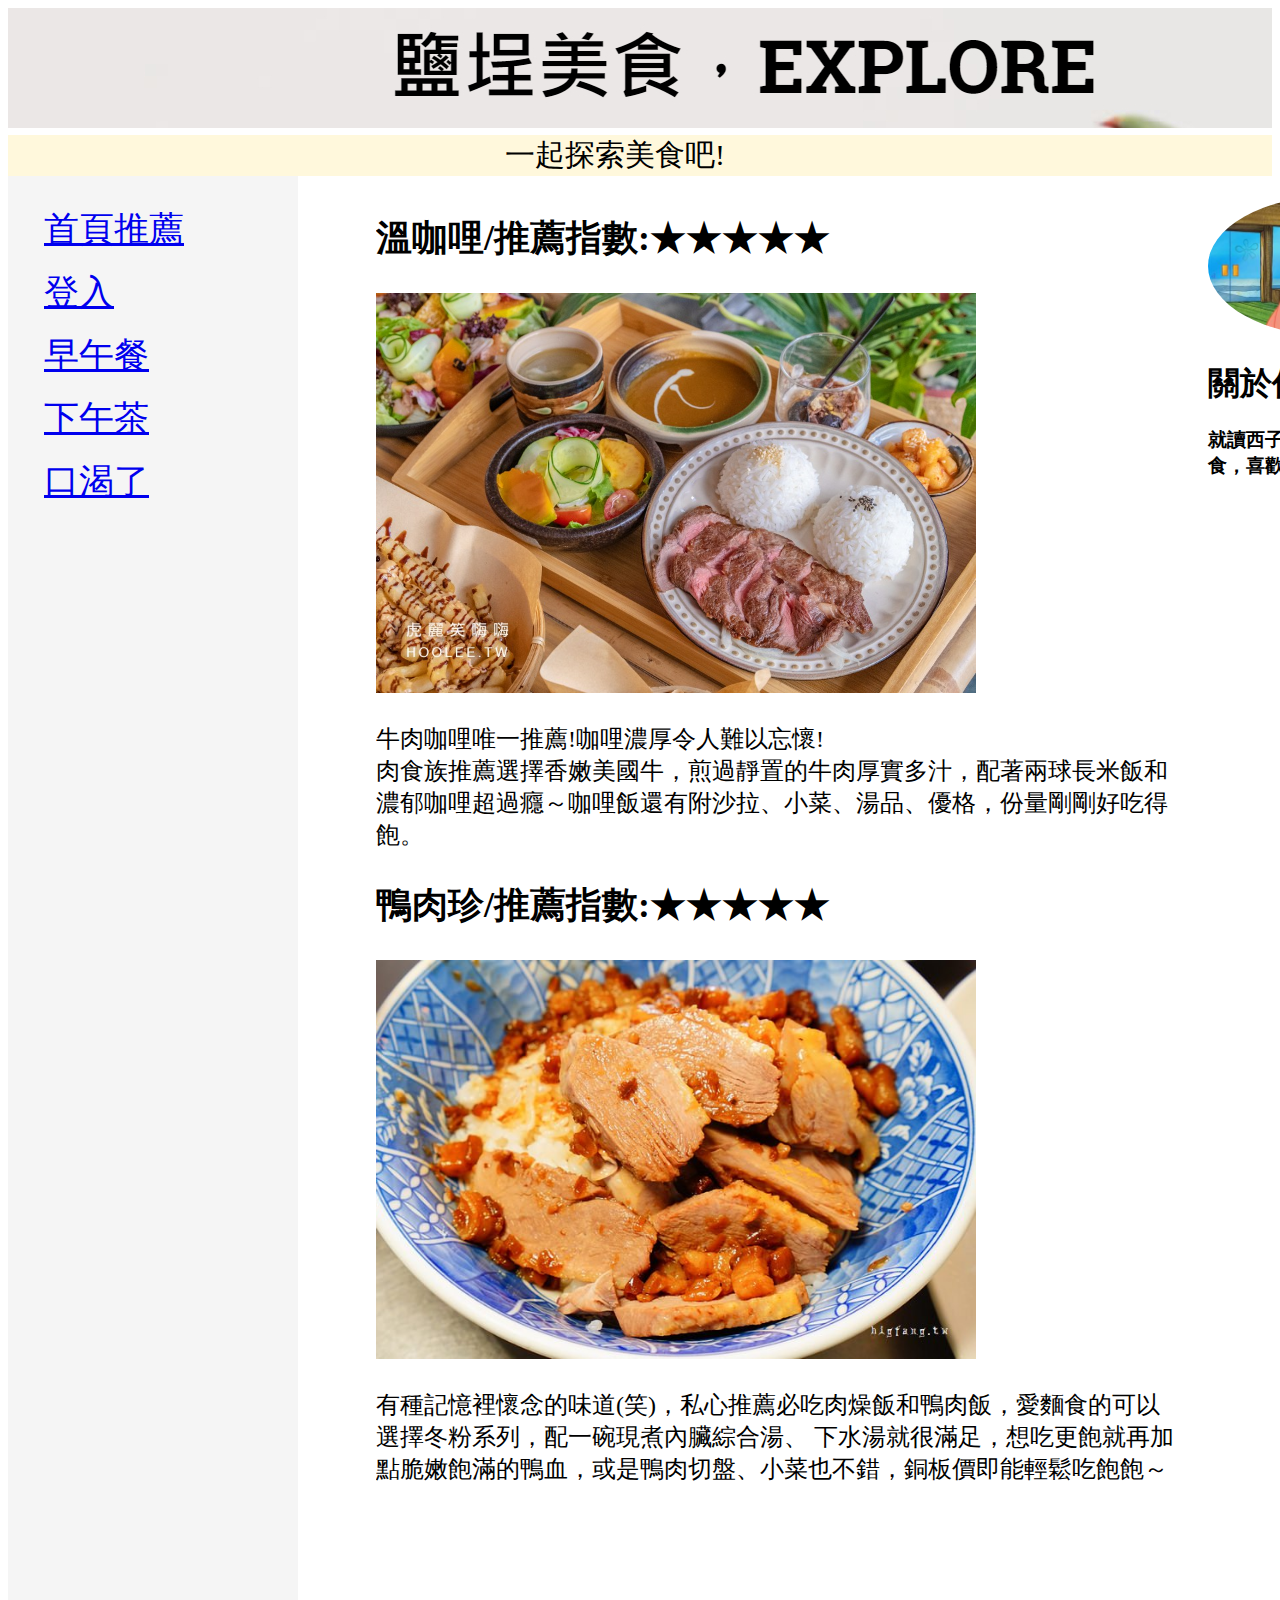
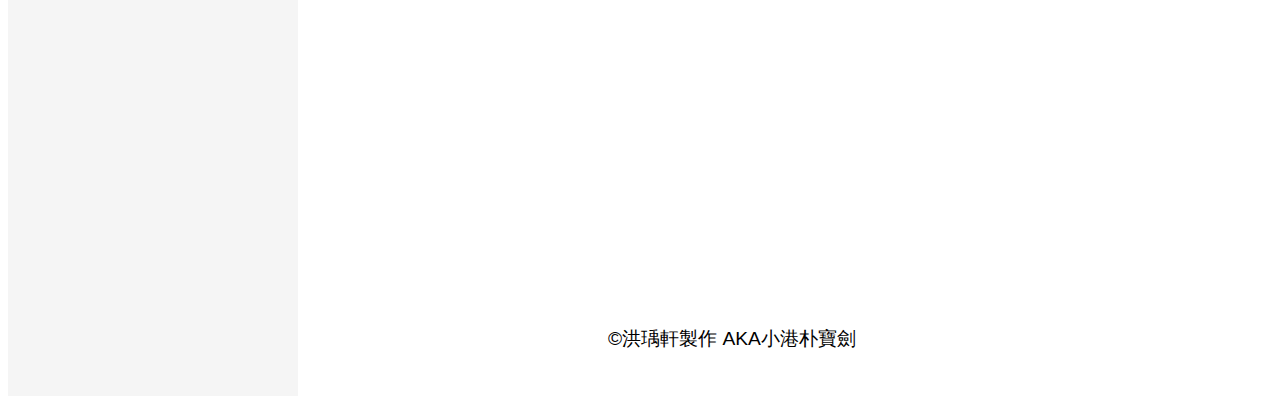
==== index.html @ f2d88531 "Add files via upload" ====
<!DOCTYPE html>
<html lang="en">
<head>
    <meta charset="UTF-8">
    <meta name="viewport" content="width=device-width, initial-scale=1.0">
	<title>foodie</title>
	<link rel="stylesheet" type="text/css" href="格式.css">
</head>
<body>

<div id="container">

	<div id="header">
		<img src="header.jpg" width=1900px height=120px>
	</div>

	<div id="topbar">
		<a>一起探索美食吧!</a>
	</div>

	<div id="sidenav">
		<a href="index.html">首頁推薦</a>
		<div><a href="login.html" target="myframe">登入</a></div>
		<div><a href="breakfest.html" target="myframe">早午餐</a></div>
		<div><a href="afternoon_tea.html" target="myframe">下午茶</a></div>
		<div><a href="drink.html" target="myframe">口渴了</a></div>
	</div>
	
	<div id="rightbar">
		<div id="profile"><img src="profile.jpg" width="250px"></div>
		<h1>關於作者</h1>
		<h3>就讀西子灣大學，喜歡吃美食，喜歡貓，討厭猴子</h3>
	</div>

	<div id="main"><!--主頁內容-->
		<div>
			<iframe src="main.html"  height="1700px" width="1000px" frameborder=0 name="myframe" ></iframe>
		</div>

	</div>

	<div id="footer">
		<FOOTER>
			<br><br>
			<a>©洪瑀軒製作</a>
			<a>AKA小港朴寶劍</a>
		</FOOTER>
	</div>

	<button onclick="topFunction()" id="myBtn" title="Go to top">回到最上層</button>

	
	<script>
	//Get the button
	var mybutton = document.getElementById("myBtn");
	
	// When the user scrolls down 20px from the top of the document, show the button
	window.onscroll = function() {scrollFunction()};
	
	function scrollFunction() {
	  if (document.body.scrollTop > 20 || document.documentElement.scrollTop > 20) {
		mybutton.style.display = "block";
	  } else {
		mybutton.style.display = "none";
	  }
	}
	
	// When the user clicks on the button, scroll to the top of the document
	function topFunction() {
	  document.body.scrollTop = 0;
	  document.documentElement.scrollTop = 0;
	}
	</script>

</div>


</body>

</html>
---- 格式.css ----
<style>


    body{
        font-family: "Lato", sans-serif; 
        overflow: hidden;
    }
    #container{
        overflow-y: hidden;
        margin: 0 auto;
        overflow: hidden;
    }
    #header{
        display: block;
        font-size: 30px;
        color: black;
        margin-right: 100px;
        font-family: "微軟正黑體";
    }

    #topbar{
        display: block;
        background-color: cornsilk;
        font-size: 30px;
        text-align: center;
        position: relative;

    }
    #topbar a{
        margin-right: 50px;
        font-family:"Snell Roundhand", cursive;
    }
  
    #sidenav{
        height:200%;
        width:250px;
        background-color:#F5F5F5;
        padding-top:20px;
        padding-left: 20px;
        padding-right: 20px;
        position: absolute;
        display: block;

    }

    #sidenav a{
        padding: 10px 2px 6px 16px;
        font-size: 35px;
        columns: #a0522d;;
        display: block;
        font-family: "Lato", sans-serif; 
    }

    #sidenav :hover{
        color:darksalmon;
    }

    #rightbar{
        padding-top: 20px;
        width:250px;
        margin-left: 1200px;
        position: absolute;
    }

    #main{
        margin-left: 180px;
        font-size: 24px;
        overflow-y: hidden;
    }




    #footer{
        margin-left: 600px;
        display: block;
        font-size: larger;
        font-family: "Lato", sans-serif; 
    }

    #main img{
        max-width:600px;
        max-height:600px;
    }
 


    #profile img{ 
        border-radius:100%;

    }
    
    #myBtn {
        
        display: none;
        position: fixed;
        bottom: 20px;
        right: 30px;
        font-size: 18px;
        border: none;
        outline: none;
        background-color: red;
        color: white;
        cursor: pointer;
        padding: 15px;
        border-radius: 25px;
      }
    
   
    table, td {
        border: 1px solid #333;
        width: 500px;
        height: 50px;
       
    }

    thead, tfoot {
        background-color: #333;
        color: #fff;
    }

    


</style>
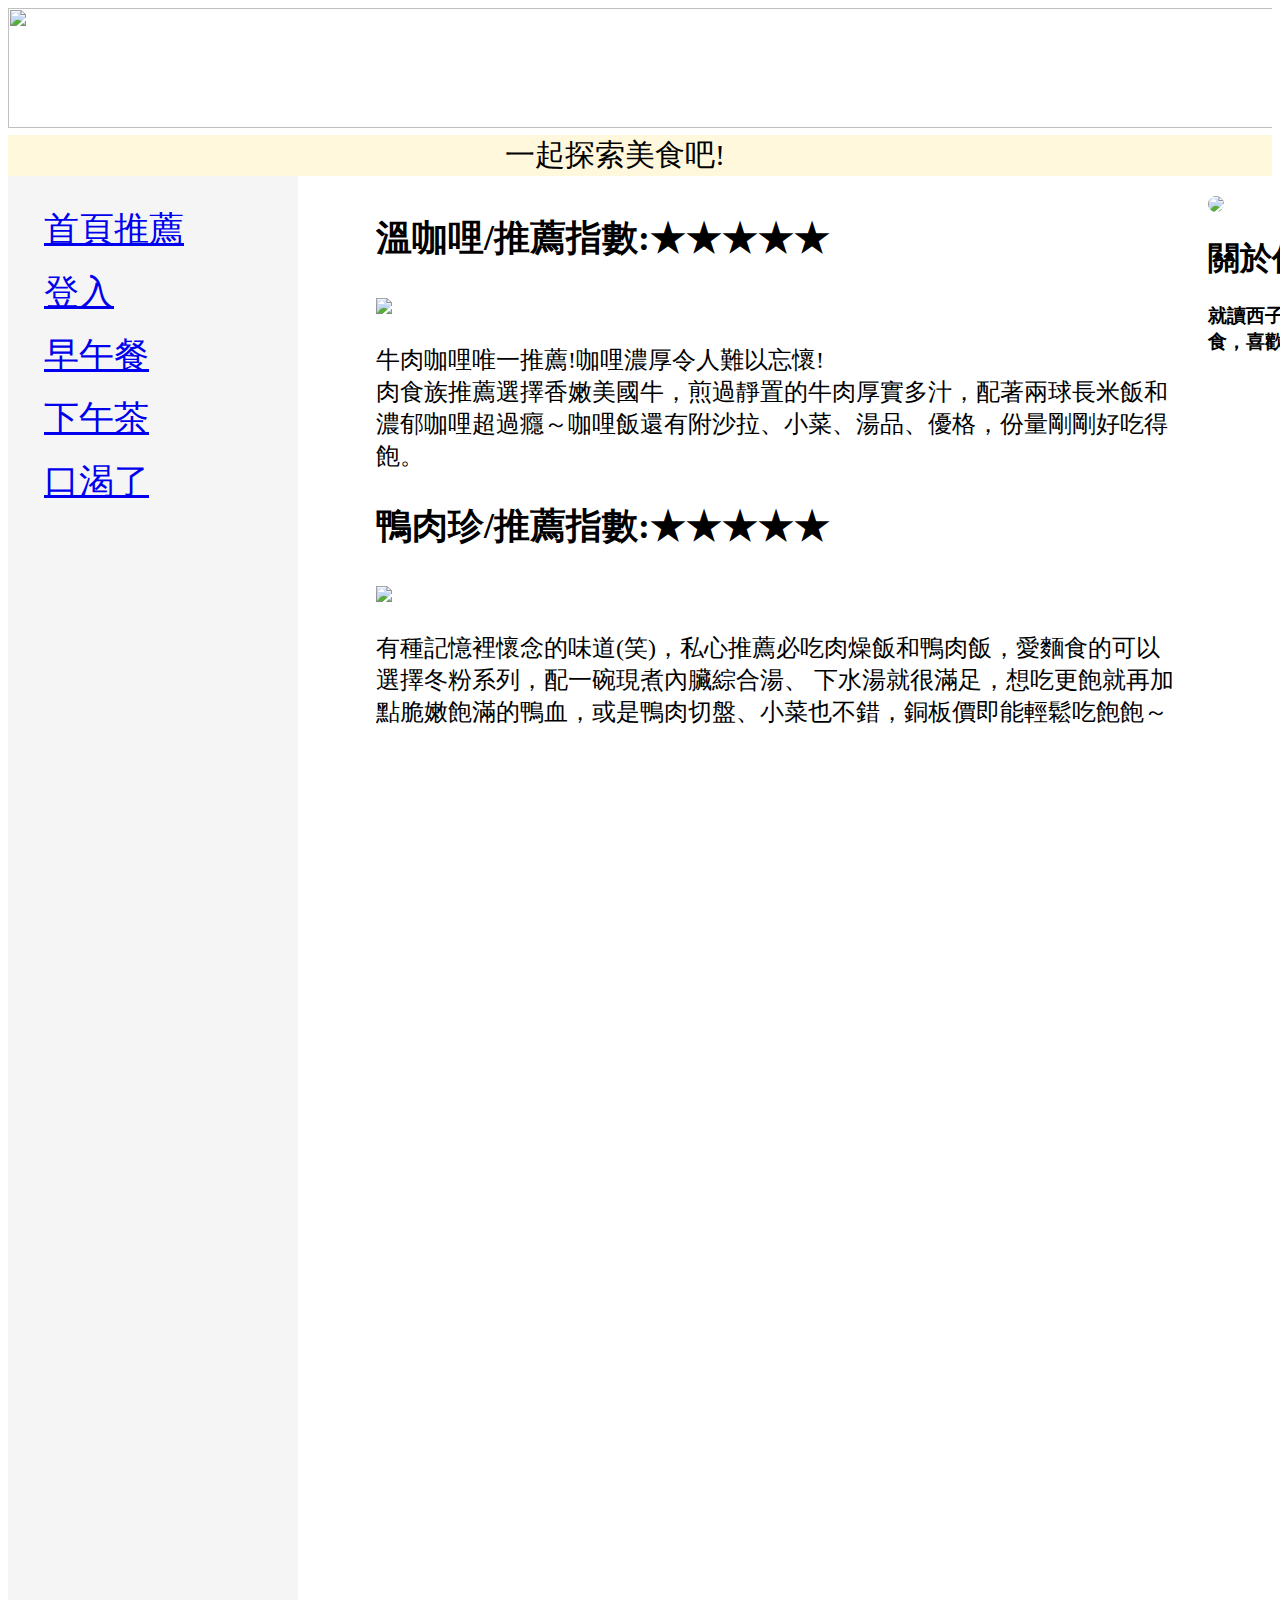
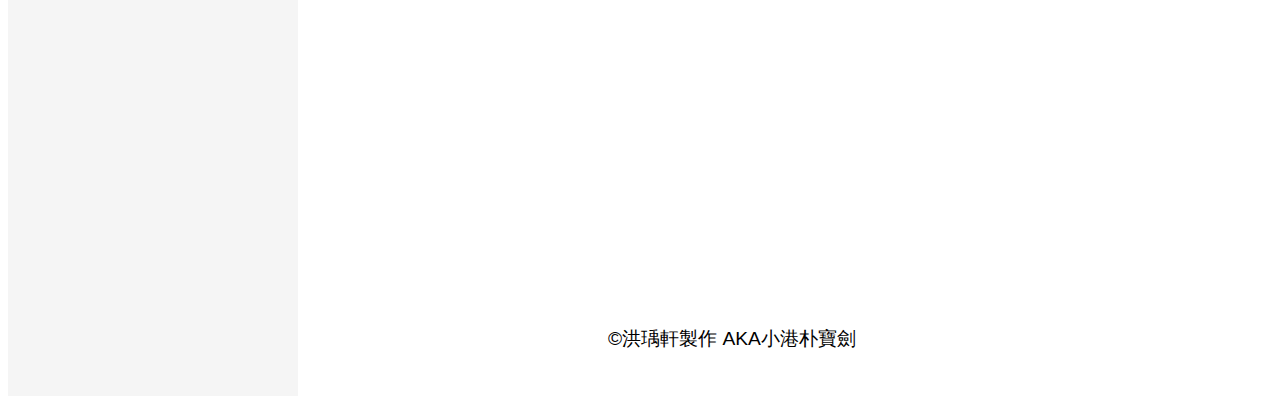
==== commit 67d4bdb2: "Add files via upload" ====
--- a/index.html
+++ b/index.html
@@ -11,7 +11,7 @@
 <div id="container">
 
 	<div id="header">
-		<img src="header.jpg" width=1900px height=120px>
+		<img src="img/header.jpg" width=1900px height=120px>
 	</div>
 
 	<div id="topbar">
@@ -27,7 +27,7 @@
 	</div>
 	
 	<div id="rightbar">
-		<div id="profile"><img src="profile.jpg" width="250px"></div>
+		<div id="profile"><img src="img/profile.jpg" width="250px"></div>
 		<h1>關於作者</h1>
 		<h3>就讀西子灣大學，喜歡吃美食，喜歡貓，討厭猴子</h3>
 	</div>
